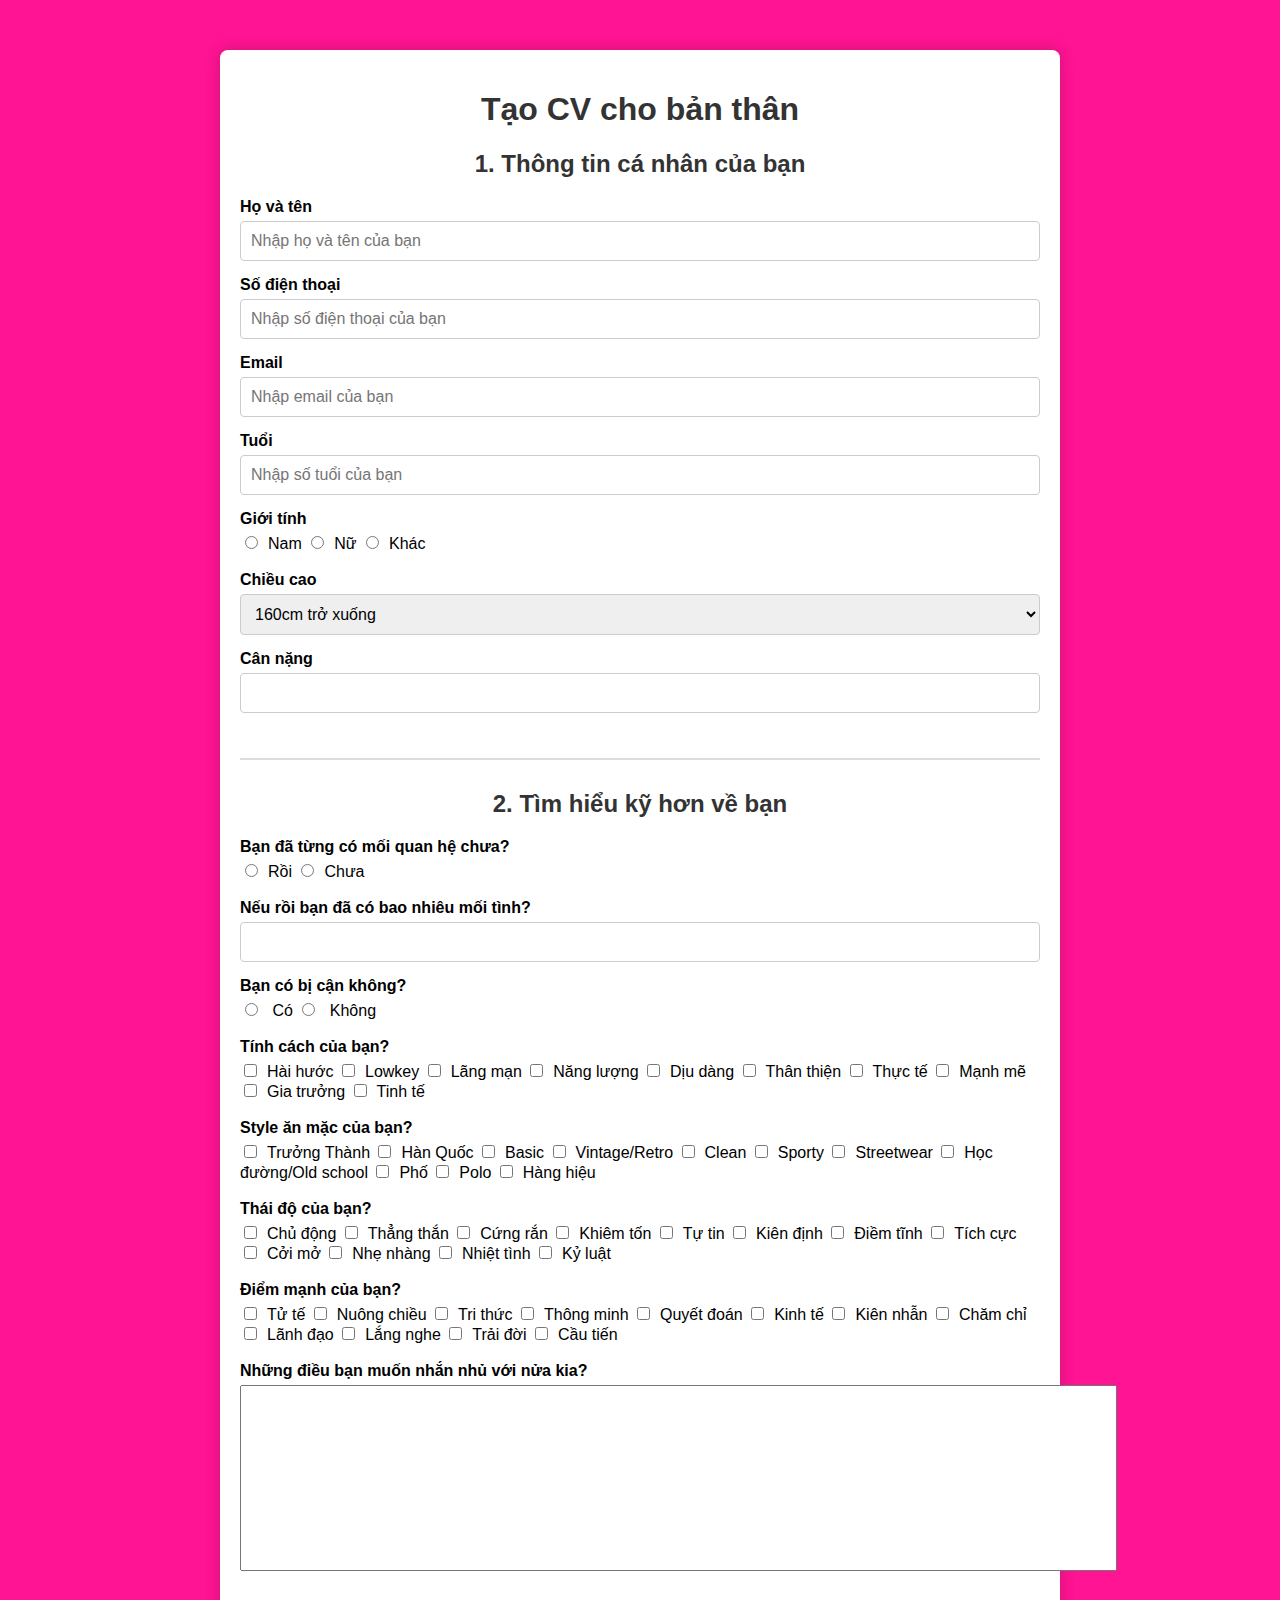
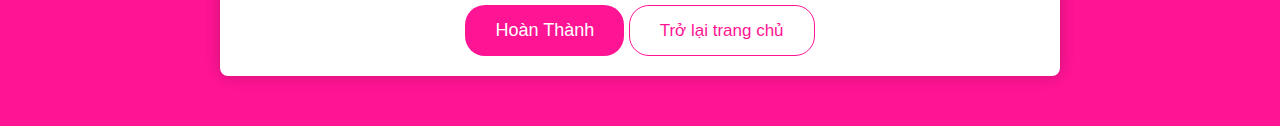
==== Createcv/index.html @ ea89bf49 "CV" ====
<!DOCTYPE html>
<html lang="en">
<head>
    <meta charset="UTF-8">
    <meta name="viewport" content="width=device-width, initial-scale=1.0">
    <title>CV Form</title>
    <link rel="stylesheet" href="style.css">
</head>
<body>
    <div class="container">
        <h1>Tạo CV cho bản thân</h1>
        <div class="section personal">
            <h2>1. Thông tin cá nhân của bạn</h2>
            <form action="">
                <label for="">Họ và tên</label>
                <input type="text" placeholder="Nhập họ và tên của bạn">
                
                <label for="">Số điện thoại</label>
                <input type="number" placeholder="Nhập số điện thoại của bạn">
                
                <label for="">Email</label>
                <input type="email" placeholder="Nhập email của bạn">
                
                <label for="">Tuổi</label>
                <input type="number" placeholder="Nhập số tuổi của bạn" min="0" max="100">
                
                <label for="">Giới tính</label>
                <input type="radio" name="gender">Nam
                <input type="radio" name="gender">Nữ
                <input type="radio" name="gender">Khác <br><br>

                <label for="">Chiều cao</label>
                <select name="height">
                    <option value="">160cm trở xuống</option>
                    <option value="">160cm-170cm</option>
                    <option value="">170cm-180cm</option>
                    <option value="">180cm trở lên</option>
                </select>

                <label for="">Cân nặng</label>
                <input type="number" min="0" max="200">
            </form>
        </div>

        <hr>

        <div class="section">
            <h2>2. Tìm hiểu kỹ hơn về bạn</h2>
            <form action="">
                <label for="">Bạn đã từng có mối quan hệ chưa?</label>
                <input type="radio" name="mqh">Rồi
                <input type="radio" name="mqh">Chưa <br><br>

                <label for="">Nếu rồi bạn đã có bao nhiêu mối tình?</label>
                <input type="number" min="1" max="100">
                
                <label for="">Bạn có bị cận không?</label>
                <input type="radio" name="glasses"> Có
                <input type="radio" name="glasses"> Không <br><br>

                <label for="">Tính cách của bạn?</label>
                <input type="checkbox" name="character">Hài hước
                <input type="checkbox" name="character">Lowkey
                <input type="checkbox" name="character">Lãng mạn
                <input type="checkbox" name="character">Năng lượng
                <input type="checkbox" name="character">Dịu dàng
                <input type="checkbox" name="character">Thân thiện
                <input type="checkbox" name="character">Thực tế
                <input type="checkbox" name="character">Mạnh mẽ
                <input type="checkbox" name="character">Gia trưởng
                <input type="checkbox" name="character">Tinh tế <br><br>

                <label for="">Style ăn mặc của bạn?</label>
                <input type="checkbox" name="Style">Trưởng Thành
                <input type="checkbox" name="Style">Hàn Quốc
                <input type="checkbox" name="Style">Basic
                <input type="checkbox" name="Style">Vintage/Retro
                <input type="checkbox" name="Style">Clean
                <input type="checkbox" name="Style">Sporty
                <input type="checkbox" name="Style">Streetwear
                <input type="checkbox" name="Style">Học đường/Old school
                <input type="checkbox" name="Style">Phố
                <input type="checkbox" name="Style">Polo
                <input type="checkbox" name="Style">Hàng hiệu <br><br>

                <label for="">Thái độ của bạn?</label>
                <input type="checkbox" name="attitude">Chủ động
                <input type="checkbox" name="attitude">Thẳng thắn
                <input type="checkbox" name="attitude">Cứng rắn
                <input type="checkbox" name="attitude">Khiêm tốn
                <input type="checkbox" name="attitude">Tự tin
                <input type="checkbox" name="attitude">Kiên định
                <input type="checkbox" name="attitude">Điềm tĩnh
                <input type="checkbox" name="attitude">Tích cực
                <input type="checkbox" name="attitude">Cởi mở
                <input type="checkbox" name="attitude">Nhẹ nhàng
                <input type="checkbox" name="attitude">Nhiệt tình
                <input type="checkbox" name="attitude">Kỷ luật <br><br>

                <label for="">Điểm mạnh của bạn?</label>
                <input type="checkbox" name="strenght">Tử tế
                <input type="checkbox" name="strenght">Nuông chiều
                <input type="checkbox" name="strenght">Tri thức
                <input type="checkbox" name="strenght">Thông minh
                <input type="checkbox" name="strenght">Quyết đoán
                <input type="checkbox" name="strenght">Kinh tế
                <input type="checkbox" name="strenght">Kiên nhẫn
                <input type="checkbox" name="strenght">Chăm chỉ
                <input type="checkbox" name="strenght">Lãnh đạo
                <input type="checkbox" name="strenght">Lắng nghe
                <input type="checkbox" name="strenght">Trải đời
                <input type="checkbox" name="strenght">Cầu tiến <br><br>

                <label for="">Những điều bạn muốn nhắn nhủ với nửa kia?</label>
                <textarea name="" id="" cols="107" rows="12"></textarea>
            </form>
        </div>

        <div class="button-container">
            <button class="submit-btn">Hoàn Thành</button>
            <a class="back" style="text-decoration: none;" href="">Trở lại trang chủ</a>
        </div>
    </div>
</body>
</html>
---- Createcv/style.css ----
body {
    font-family: Arial, sans-serif;
    background-color:deeppink;
    margin: 0;
    padding: 0;
}

.container {
    max-width: 800px;
    margin: 50px auto;
    background-color: #fff;
    padding: 20px;
    border-radius: 8px;
    box-shadow: 0 0 15px rgba(0, 0, 0, 0.2);
}

h1, h2 {
    text-align: center;
    color: #333;
}

label {
    font-weight: bold;
    display: block;
    margin-bottom: 5px;
}

input[type="text"],
input[type="number"],
input[type="email"],
select {
    width: 100%;
    padding: 10px;
    margin-bottom: 15px;
    border: 1px solid #ccc;
    border-radius: 4px;
    box-sizing: border-box;
    font-size: 16px;
}

input[type="radio"], input[type="checkbox"] {
    margin-right: 10px;
}

.section {
    margin-bottom: 30px;
}

hr {
    margin: 30px 0;
    border: none;
    border-top: 2px solid #ddd;
}

.button-container {
    text-align: center;
}

.submit-btn {
    background-color: deeppink;
    color: white;
    padding: 15px 30px;
    font-size: 18px;
    border: none;
    border-radius: 20px;
}

.submit-btn:hover {
    cursor: pointer;
    opacity: 0.5    ;
}
.back {
    background-color: white;
    color: deeppink;
    padding: 15px 30px;
    font-size: 17px;
    border: 1px solid deeppink;
    border-radius: 20px;
}

.back:hover{
    cursor: pointer;
    color: white;
    background-color: deeppink;
}
textarea {
    resize: none;
}
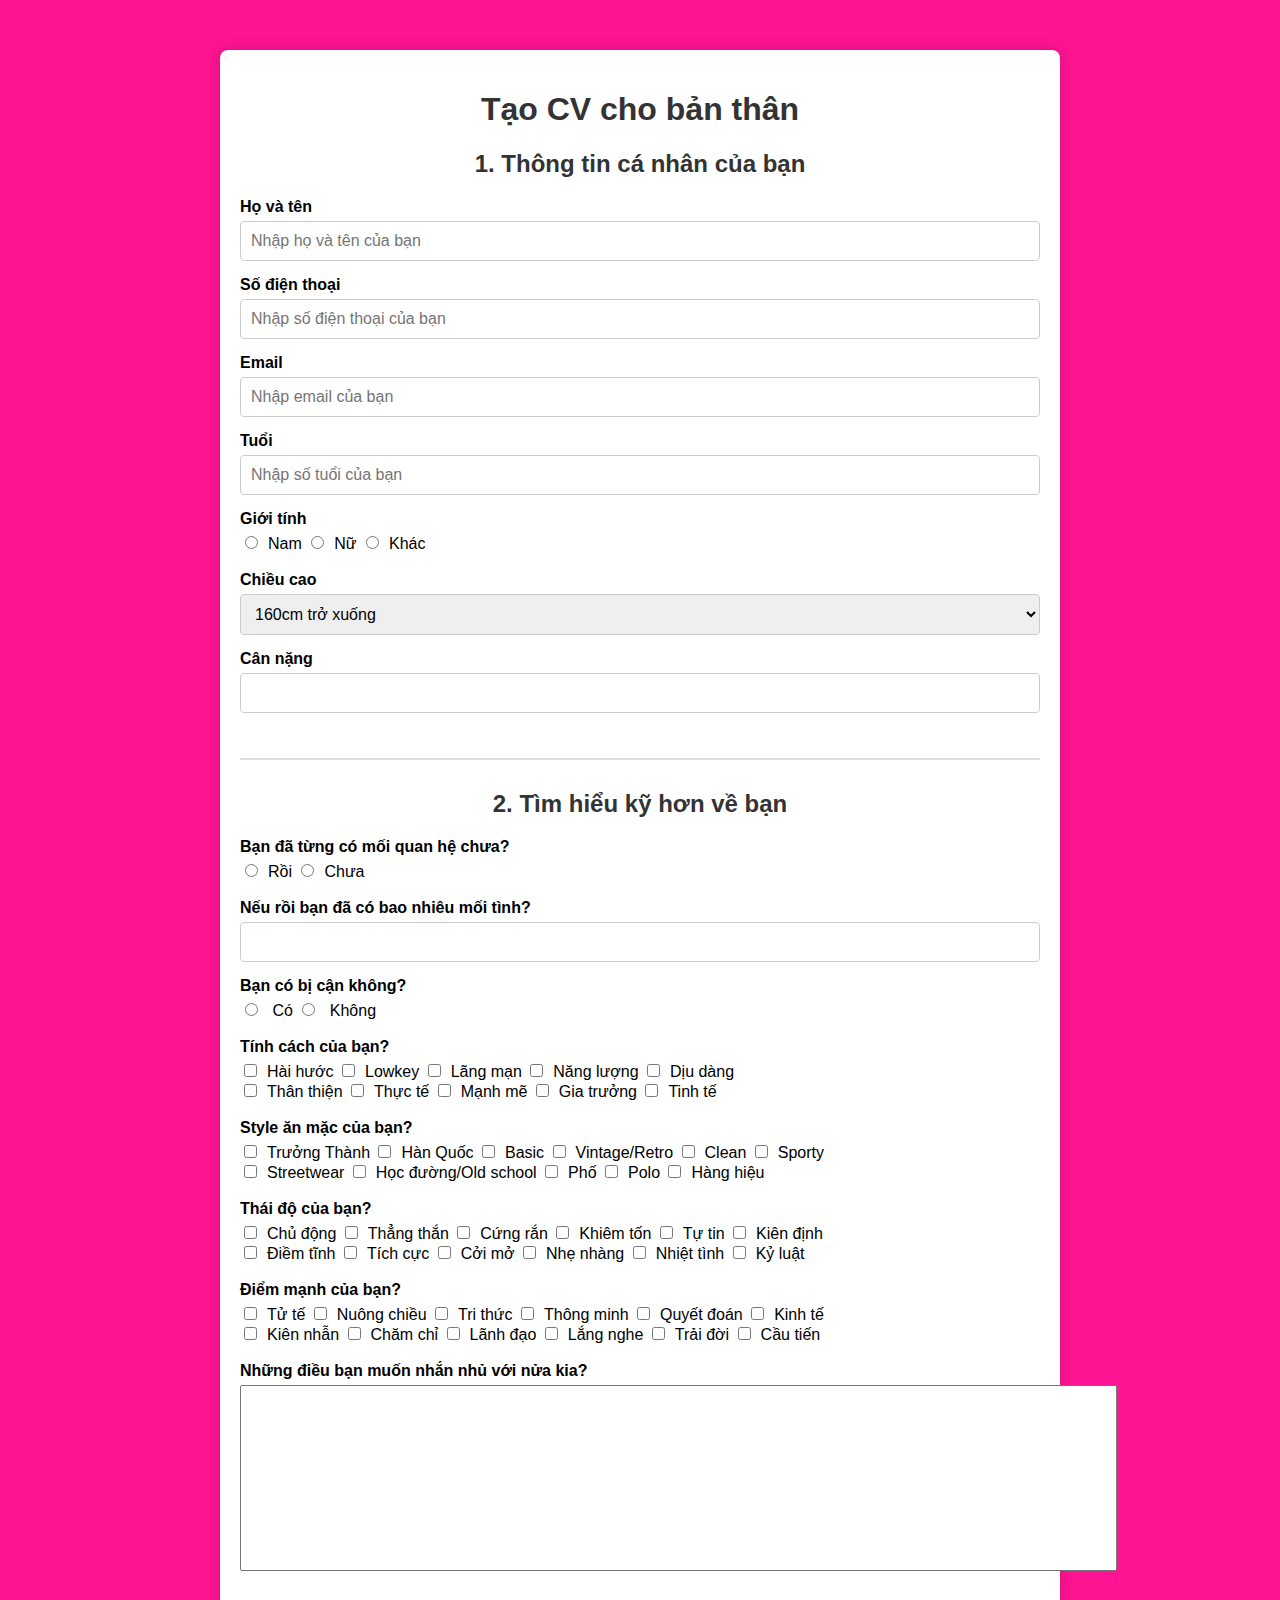
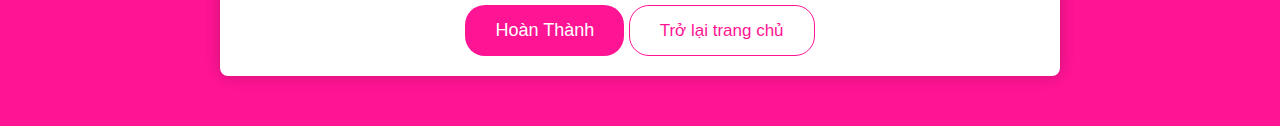
==== commit ab35a64e: "CVproject" ====
--- a/Createcv/index.html
+++ b/Createcv/index.html
@@ -63,7 +63,7 @@
                 <input type="checkbox" name="character">Lowkey
                 <input type="checkbox" name="character">Lãng mạn
                 <input type="checkbox" name="character">Năng lượng
-                <input type="checkbox" name="character">Dịu dàng
+                <input type="checkbox" name="character">Dịu dàng <br>
                 <input type="checkbox" name="character">Thân thiện
                 <input type="checkbox" name="character">Thực tế
                 <input type="checkbox" name="character">Mạnh mẽ
@@ -76,7 +76,7 @@
                 <input type="checkbox" name="Style">Basic
                 <input type="checkbox" name="Style">Vintage/Retro
                 <input type="checkbox" name="Style">Clean
-                <input type="checkbox" name="Style">Sporty
+                <input type="checkbox" name="Style">Sporty <br>
                 <input type="checkbox" name="Style">Streetwear
                 <input type="checkbox" name="Style">Học đường/Old school
                 <input type="checkbox" name="Style">Phố
@@ -89,7 +89,7 @@
                 <input type="checkbox" name="attitude">Cứng rắn
                 <input type="checkbox" name="attitude">Khiêm tốn
                 <input type="checkbox" name="attitude">Tự tin
-                <input type="checkbox" name="attitude">Kiên định
+                <input type="checkbox" name="attitude">Kiên định <br>
                 <input type="checkbox" name="attitude">Điềm tĩnh
                 <input type="checkbox" name="attitude">Tích cực
                 <input type="checkbox" name="attitude">Cởi mở
@@ -103,7 +103,7 @@
                 <input type="checkbox" name="strenght">Tri thức
                 <input type="checkbox" name="strenght">Thông minh
                 <input type="checkbox" name="strenght">Quyết đoán
-                <input type="checkbox" name="strenght">Kinh tế
+                <input type="checkbox" name="strenght">Kinh tế <br>
                 <input type="checkbox" name="strenght">Kiên nhẫn
                 <input type="checkbox" name="strenght">Chăm chỉ
                 <input type="checkbox" name="strenght">Lãnh đạo
@@ -118,7 +118,7 @@
 
         <div class="button-container">
             <button class="submit-btn">Hoàn Thành</button>
-            <a class="back" style="text-decoration: none;" href="">Trở lại trang chủ</a>
+            <a class="back" style="text-decoration: none;" href="../index.html">Trở lại trang chủ</a>
         </div>
     </div>
 </body>
--- a/Createcv/style.css
+++ b/Createcv/style.css
@@ -1,8 +1,6 @@
 body {
     font-family: Arial, sans-serif;
     background-color:deeppink;
-    margin: 0;
-    padding: 0;
 }
 
 .container {
